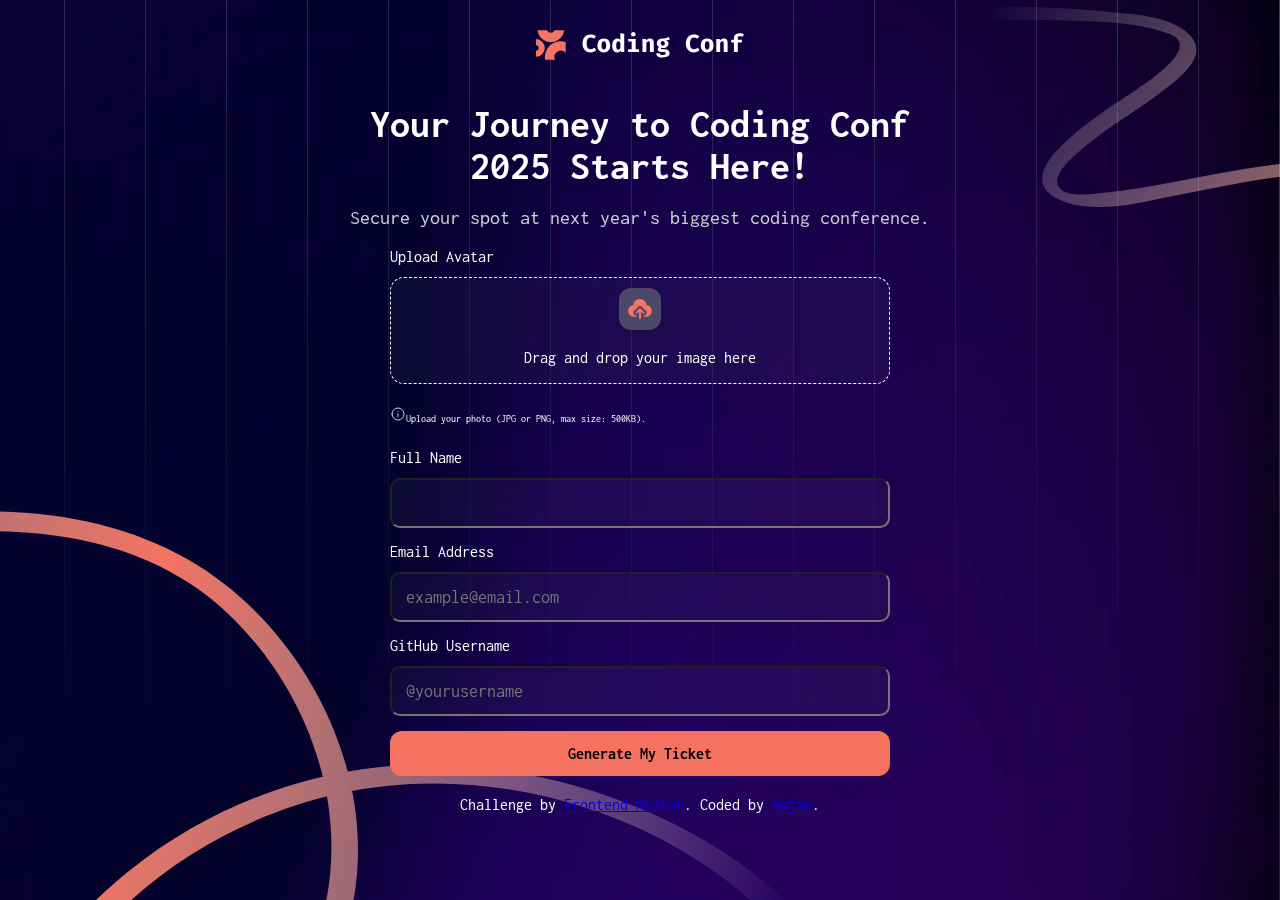
==== conference_ticket_generator/pages/index.html @ 184a2b55 "Updated UI" ====
<!DOCTYPE html>
<html lang="en">
<head>
  <meta charset="UTF-8">
  <meta name="viewport" content="width=device-width, initial-scale=1.0"> <!-- displays site properly based on user's device -->

  <link rel="stylesheet" href="../styles.css">

  <link rel="icon" type="image/png" sizes="32x32" href="../assets/images/favicon-32x32.png">

  <script src="../script.js" defer></script>
   
  <title>Frontend Mentor | Conference ticket generator</title>

</head>
<body>
  <div class="pattern-lines">
  </div>

  <div class="header">
    <img id="logo" src="../assets/images/logo-full.svg">
    <p class="title">Your Journey to Coding Conf <br> 2025 Starts Here!</p>
  
    <p class="subtitle">Secure your spot at next year's biggest coding conference.</p>
  </div>
  <!-- Form starts -->
  <form>
    <div class="imageUpload section">
      <label for="avatar">Upload Avatar</label> 
      <div class="dropZoneOverlay">
        <img id = "upload"src="../assets/images/icon-upload.svg" alt="Upload photo">
        
        <p>Drag and drop your image here</p>
        <input type="file" id="avatar" name="avatar" accept="image/png, image/jpeg">
      </div>

      <p class="infotag"><img src="../assets/images/icon-info.svg" alt="Info Icon" style="margin: auto;">Upload your photo (JPG or PNG, max size: 500KB).</p>
  
    </div>

    <div class="name section">
      <label for="fullname">Full Name</label> 
      
      <input type="text" class="input" id = "fullname" name = "fullname" required>
    </div>

    <div class="email section">
      <label for="email">Email Address</label> 
      
      <input type="email" class="input" id = "email" name = "email" placeholder="example@email.com" required>
    </div>

    <div class="github section">
      <label for="githubUser">GitHub Username</label> 
      
      <input type="text" class="input" id = "githubUser" name = "githubUser" placeholder="@yourusername" required>
    </div>

    <button type="submit" class="section" id="submitBtn">Generate My Ticket</button>
  </form>

  <!-- Form ends -->
  <div class="attribution">
    Challenge by <a href="https://www.frontendmentor.io?ref=challenge">Frontend Mentor</a>. 
    Coded by <a href="#">Bajax</a>.
  </div>
</body>
</html>
---- conference_ticket_generator/styles.css ----
@import url('https://fonts.googleapis.com/css2?family=Inconsolata:wght@200..900&display=swap');

body {
    display: flex;
    flex-direction: column;
    align-items: center;
    background-image:  url("./assets/images/pattern-lines.svg"),url("./assets/images/pattern-squiggly-line-top.svg"),url("./assets/images/background-desktop.png");
    background-repeat: no-repeat;
    background-position: right top;
    color: hsl(0, 0%, 100%);
    font-family: "Inconsolata", serif;
    text-align: center;
    min-height: 100vh;
    margin: 0;
}

.header {
    margin-top: 30px;
}

.pattern-lines {
    position: fixed;
    margin: 0;
    width: 100%;
    height: 100%;
    background-image: url("./assets/images/pattern-squiggly-line-bottom-desktop.svg");
    background-position: bottom left;
    background-repeat: no-repeat;
    z-index: -1;
}

.title {
    font-size: 40px;
    font-weight: 700;
    margin-bottom: 0;
}

.subtitle {
    font-size: 20px;
    font-weight: 400;
    color: hsl(252, 6%, 83%);
}

form {
    display: flex;
    flex-direction: column;
    align-items: center;
    width: 100%;
    gap: 15px;
    text-align: left;
}

.section {
    display: flex;
    flex-direction: column;
    gap: 12px;
    flex-shrink: 1;
    min-width: 500px;
}

#avatar {
    position: absolute;
    top: 0;
    left: 0;
    opacity: 0; 
    width: 100%;
    height: 100%;
}

.dropZoneOverlay {
    background-color: hsla(245, 19%, 35%, 0.13);
    position: relative;
    height: 85px;
    border: dashed 1px;
    text-align: center;
    padding: 10px;
    z-index: 1;
    border-radius: 14px;
}

.dropZoneOverlay:hover {
    cursor: move;
    background-color: hsl(245, 19%, 35%);
    transition: background-color 0.8s;
}

#upload {
    background-color: hsl(245, 19%, 35%);
    border-radius: 12px;
    padding: 6px;
}

.infotag {
    font-size: 10px;
}

.input {
    border-width: 2px;
    background-color: hsla(245, 19%, 35%, 0.13);
    border-radius: 10px;
    padding: 14px;
    color: hsl(0, 0%, 100%);
    font-family: inherit;
    font-size: large;
    outline: none;
    backdrop-filter: blur(1px);
}

.input:hover {
    background-color: hsl(245, 19%, 35%);
    transition: background-color 0.8s;
}

#submitBtn {
    background-color: hsl(7, 88%, 67%);
    border: none;
    padding: 14px;
    border-radius: 12px;
    font-size: medium;
    font-weight: bolder;
    font-family: inherit;
}

.attribution {
    margin-top: 20px;
}


@media (width <= 700px) {
    .section {
        min-width: 90%;
    }
}
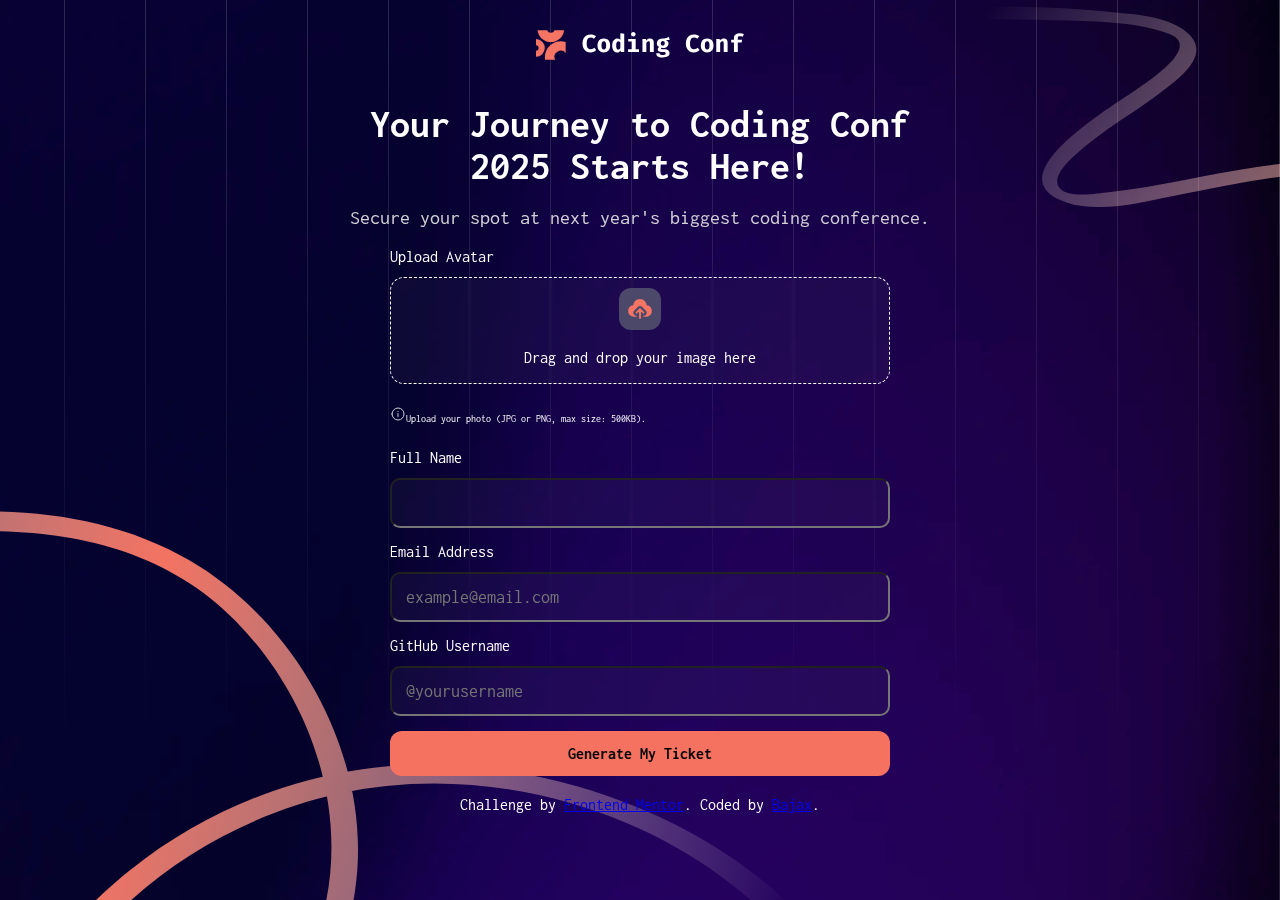
==== commit 5cc36c0e: "Added ticket generation(v1)" ====
--- a/conference_ticket_generator/pages/index.html
+++ b/conference_ticket_generator/pages/index.html
@@ -31,7 +31,7 @@
         <img id = "upload"src="../assets/images/icon-upload.svg" alt="Upload photo">
         
         <p>Drag and drop your image here</p>
-        <input type="file" id="avatar" name="avatar" accept="image/png, image/jpeg">
+        <input type="file" id="avatar" name="avatar" accept="image/png, image/jpeg" required>
       </div>
 
       <p class="infotag"><img src="../assets/images/icon-info.svg" alt="Info Icon" style="margin: auto;">Upload your photo (JPG or PNG, max size: 500KB).</p>
@@ -39,27 +39,44 @@
     </div>
 
     <div class="name section">
-      <label for="fullname">Full Name</label> 
-      
+      <label for="fullname">Full Name</label>  
       <input type="text" class="input" id = "fullname" name = "fullname" required>
     </div>
 
     <div class="email section">
-      <label for="email">Email Address</label> 
-      
+      <label for="email">Email Address</label>    
       <input type="email" class="input" id = "email" name = "email" placeholder="example@email.com" required>
     </div>
 
     <div class="github section">
-      <label for="githubUser">GitHub Username</label> 
-      
+      <label for="githubUser">GitHub Username</label>    
       <input type="text" class="input" id = "githubUser" name = "githubUser" placeholder="@yourusername" required>
     </div>
 
     <button type="submit" class="section" id="submitBtn">Generate My Ticket</button>
   </form>
+  <!-- Form ends -->
 
-  <!-- Form ends -->
+
+
+  <div class = "ticket">
+    <div style="padding: 20px;">
+    <img id="logo" src="../assets/images/logo-full.svg">
+    <p>Jan 31, 2025 / Ankara, Turkey</p>
+
+    <div class="profile">
+      <img src="../assets/images/logo-mark.svg" alt="profilePhoto">
+      <p>Full name</p>
+      <p>Github Account</p>
+    </div>
+</div>
+
+    <p style="writing-mode: vertical-rl;">random ticket number</p>
+  </div>
+
+
+
+
   <div class="attribution">
     Challenge by <a href="https://www.frontendmentor.io?ref=challenge">Frontend Mentor</a>. 
     Coded by <a href="#">Bajax</a>.
--- a/conference_ticket_generator/styles.css
+++ b/conference_ticket_generator/styles.css
@@ -76,10 +76,11 @@
     padding: 10px;
     z-index: 1;
     border-radius: 14px;
+    backdrop-filter: blur(1px);
 }
 
 .dropZoneOverlay:hover {
-    cursor: move;
+    cursor: pointer;
     background-color: hsl(245, 19%, 35%);
     transition: background-color 0.8s;
 }
@@ -121,8 +122,25 @@
     font-family: inherit;
 }
 
+#submitBtn:hover {
+    background-color: hsl(7, 74%, 59%);
+    transition: background-color 0.8s;
+    cursor: pointer;
+}
+
 .attribution {
     margin-top: 20px;
+}
+
+.ticket { 
+    background-image: url("./assets/images/pattern-ticket.svg");
+    width: auto;
+    height: 300px;
+    background-repeat: no-repeat;
+    display: none;
+    align-items: center;
+    justify-content: center;
+    gap: 290px;
 }
 
 
